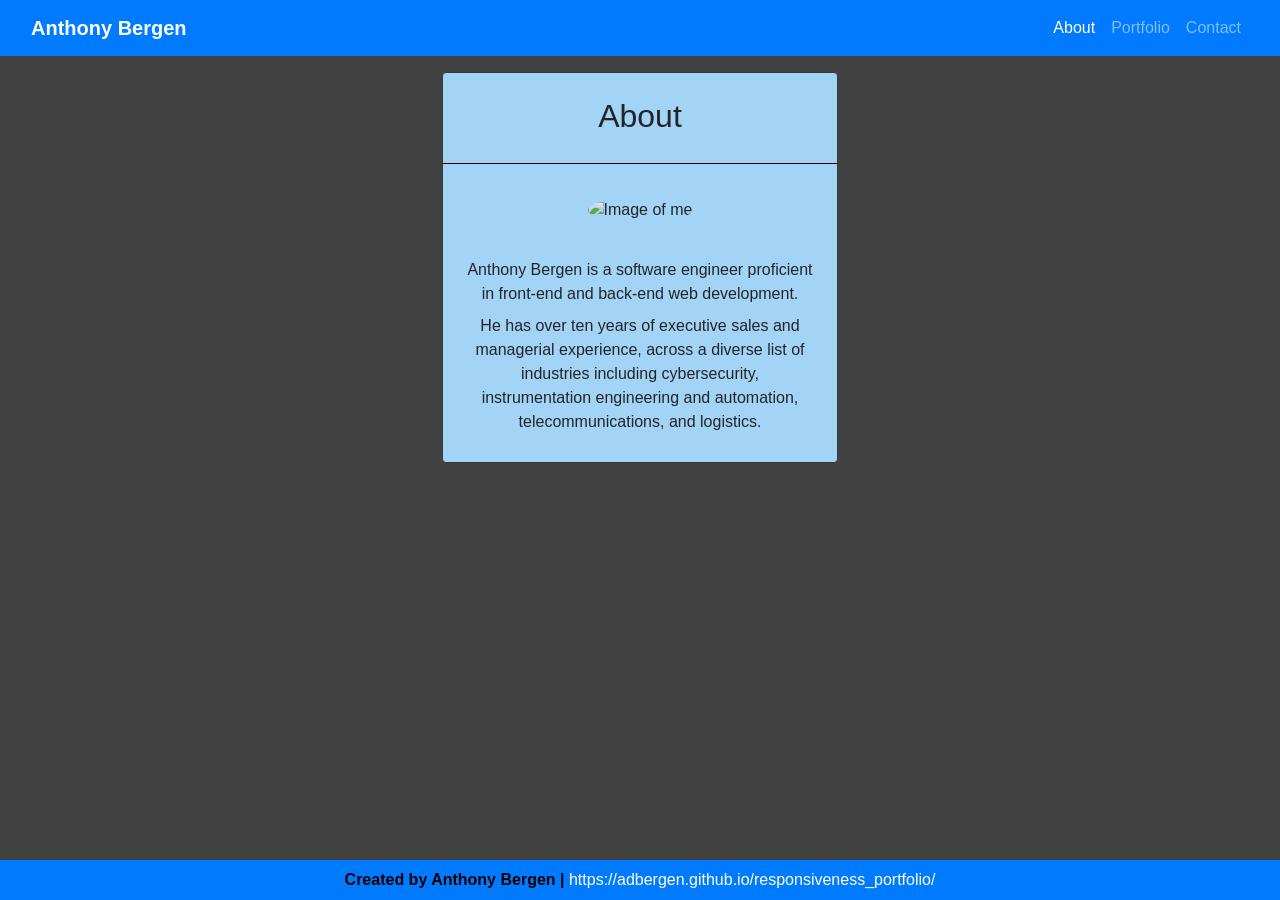
==== index.html @ da4e07c2 "live site enabled" ====
<!DOCTYPE html>
<html lang="en">

<head>
  <meta charset="UTF-8">
  <meta name="viewport" content="width=device-width, initial-scale=1.0">
  <meta http-equiv="X-UA-Compatible" content="ie=edge">
  <meta name="Description" content="Enter your description here" />
  <link rel="stylesheet" href="https://cdnjs.cloudflare.com/ajax/libs/twitter-bootstrap/4.5.0/css/bootstrap.min.css">
  <link rel="stylesheet" href="https://cdnjs.cloudflare.com/ajax/libs/font-awesome/5.13.1/css/all.min.css">
  <link rel="stylesheet" href="assets/css/style.css">
  <title>Anthony Bergen | Software Engineer</title>
</head>

<header>
  <nav class="navbar navbar-expand-lg navbar-dark bg-primary">
    <div class="container-fluid">
      <a class="navbar-brand" href="https://adbergen.github.io/responsiveness_portfolio/"><strong>Anthony
          Bergen</strong></a>
      <button class="navbar-toggler" type="button" data-toggle="collapse" data-target="#navbarNavAltMarkup"
        aria-controls="navbarNavAltMarkup" aria-expanded="false" aria-label="Toggle navigation">
        <span class="navbar-toggler-icon"></span>
      </button>
      <div class="collapse navbar-collapse" id="navbarNavAltMarkup">
        <div class="navbar-nav ml-auto">
          <a class="nav-item nav-link ml-auto active" href="index.html">About</a>
          <a class="nav-item nav-link ml-auto" href="assets/html/portfolio.html">Portfolio</a>
          <a class="nav-item nav-link ml-auto" href="assets/html/contact.html">Contact</a>
        </div>
      </div>
    </div>
  </nav>
</header>

<body>

  <main class="container-fluid text-center mt-3 mb-5">
    <div class="row pb-5">
      <div class="col-sm-4">
      </div>
      <div class="col-sm-4">
        <div class="card border border-dark">
          <h2 class="card-title pt-4">About</h2>
          <hr>
          <img class="img-fluid rounded-circle p-3 mx-auto"
            src="https://media-exp1.licdn.com/dms/image/C4E03AQHP4f3U4McQZw/profile-displayphoto-shrink_200_200/0?e=1600905600&v=beta&t=97a49gcaRYvp-vtT2CuWY1fF0eI5KSPFbIOoDlyoC4k"
            alt="Image of me">
          <div class="card-body">
            <div class="card-text">Anthony Bergen is a software engineer proficient in front-end and back-end web
              development.
            </div>
            <div class="card-text p-2">
              He has over ten years of executive sales and managerial experience, across a diverse
              list of industries including cybersecurity, instrumentation engineering and automation,
              telecommunications, and logistics.
            </div>
          </div>
        </div>
      </div>
      <div class="col-sm-4">
      </div>
    </div>
  </main>

  <footer class="page-footer footer-expand fixed-bottom">
    <div class="text-center py-2 bg-primary"><strong>Created by Anthony Bergen |</strong>
      <a href="https://adbergen.github.io/responsiveness_portfolio/">https://adbergen.github.io/responsiveness_portfolio/
      </a>
    </div>
  </footer>

  <script src="https://cdnjs.cloudflare.com/ajax/libs/jquery/3.5.1/jquery.slim.min.js"></script>
  <script src="https://cdnjs.cloudflare.com/ajax/libs/popper.js/1.16.1/umd/popper.min.js"></script>
  <script src="https://cdnjs.cloudflare.com/ajax/libs/twitter-bootstrap/4.5.0/js/bootstrap.min.js"></script>

</body>

</html>
---- assets/css/style.css ----
body {
  background-color: rgb(65, 65, 65);
}

.card {
  background-color: #a4d4f5
}

hr {
  display: block;
  height: 2px;
  border: 0;
  border-top: 1px solid black;
  margin: 1em 0;
  padding: 0;
}

footer div {
  color: black;
}

footer a {
  color: white;
}
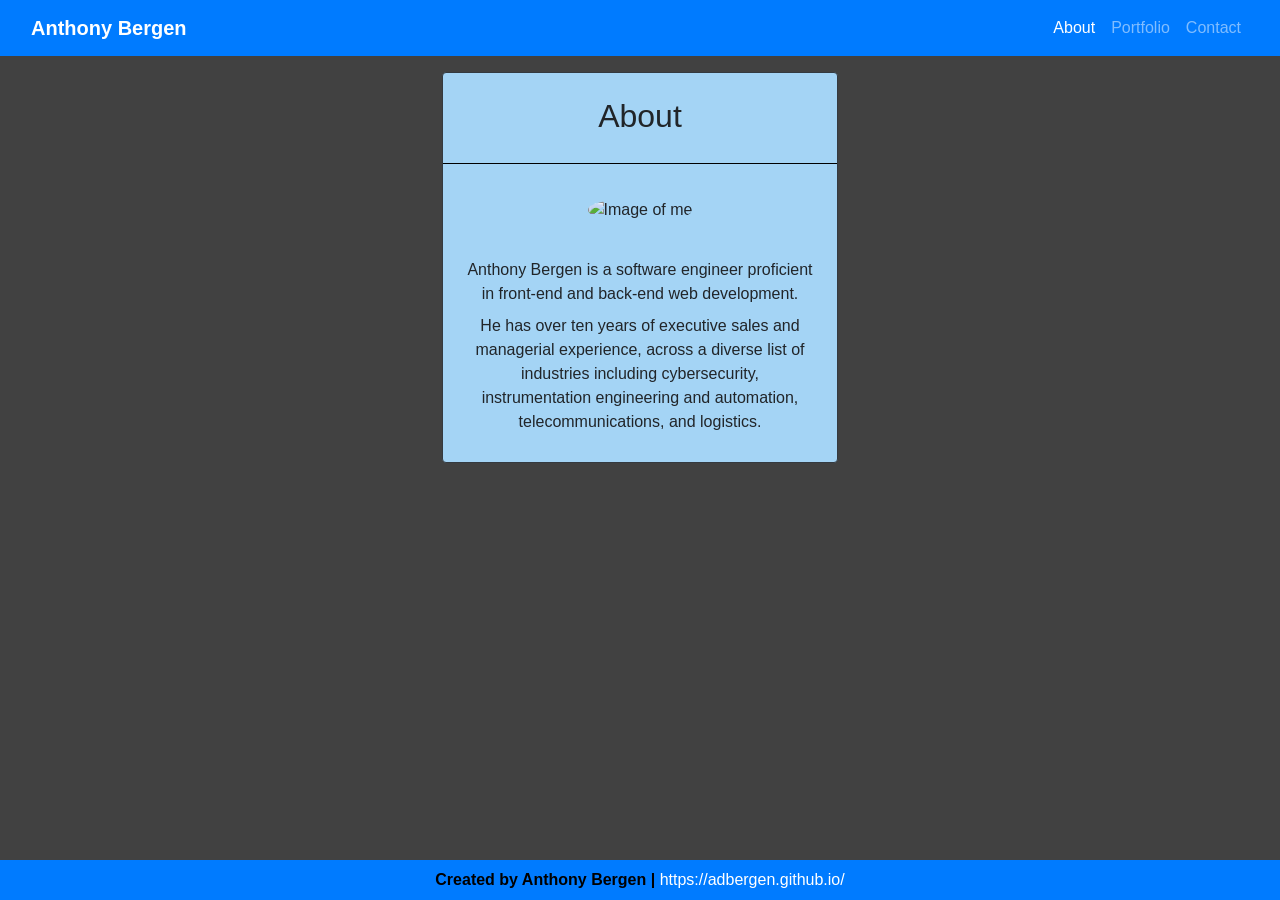
==== commit e23ae598: "fixed corresponding webpage address in footer" ====
--- a/index.html
+++ b/index.html
@@ -64,7 +64,7 @@
 
   <footer class="page-footer footer-expand fixed-bottom">
     <div class="text-center py-2 bg-primary"><strong>Created by Anthony Bergen |</strong>
-      <a href="https://adbergen.github.io/responsiveness_portfolio/">https://adbergen.github.io/responsiveness_portfolio/
+      <a href="https://adbergen.github.io/">https://adbergen.github.io/
       </a>
     </div>
   </footer>
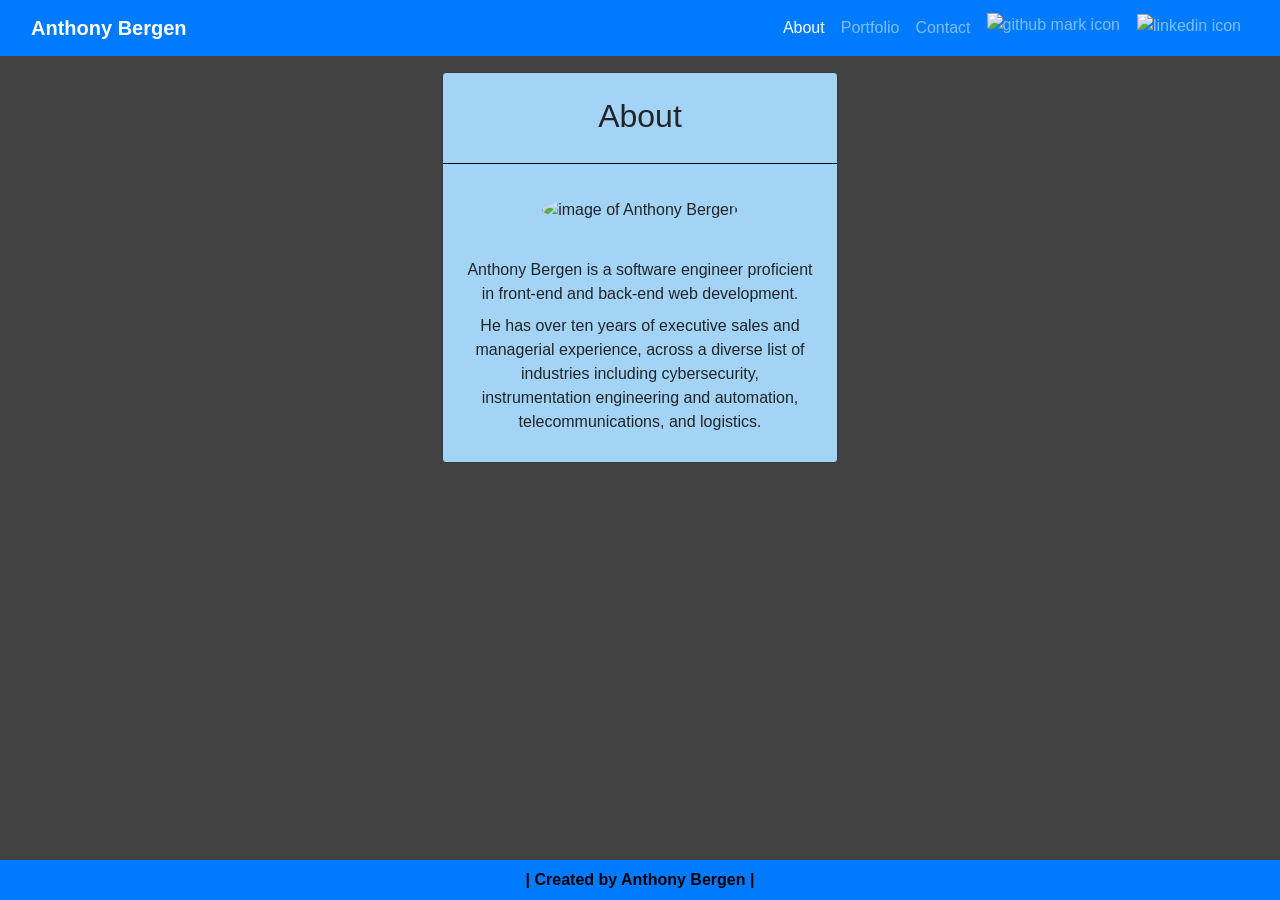
==== commit 48f9526e: "updated completed projects" ====
--- a/index.html
+++ b/index.html
@@ -5,46 +5,63 @@
   <meta charset="UTF-8">
   <meta name="viewport" content="width=device-width, initial-scale=1.0">
   <meta http-equiv="X-UA-Compatible" content="ie=edge">
-  <meta name="Description" content="Enter your description here" />
+  <meta name="Description" content="Enter your description here">
+  <link rel="icon" type="image/png" href="assets/images/favicon/favicon-32x32.png">
   <link rel="stylesheet" href="https://cdnjs.cloudflare.com/ajax/libs/twitter-bootstrap/4.5.0/css/bootstrap.min.css">
   <link rel="stylesheet" href="https://cdnjs.cloudflare.com/ajax/libs/font-awesome/5.13.1/css/all.min.css">
+  <link rel="stylesheet" href="https://cdnjs.cloudflare.com/ajax/libs/font-awesome/4.7.0/css/font-awesome.min.css">
   <link rel="stylesheet" href="assets/css/style.css">
+  <!-- title starts here -->
   <title>Anthony Bergen | Software Engineer</title>
+  <!-- title ends here -->
 </head>
 
-<header>
-  <nav class="navbar navbar-expand-lg navbar-dark bg-primary">
-    <div class="container-fluid">
-      <a class="navbar-brand" href="https://adbergen.github.io/responsiveness_portfolio/"><strong>Anthony
-          Bergen</strong></a>
-      <button class="navbar-toggler" type="button" data-toggle="collapse" data-target="#navbarNavAltMarkup"
-        aria-controls="navbarNavAltMarkup" aria-expanded="false" aria-label="Toggle navigation">
-        <span class="navbar-toggler-icon"></span>
-      </button>
-      <div class="collapse navbar-collapse" id="navbarNavAltMarkup">
-        <div class="navbar-nav ml-auto">
-          <a class="nav-item nav-link ml-auto active" href="index.html">About</a>
-          <a class="nav-item nav-link ml-auto" href="assets/html/portfolio.html">Portfolio</a>
-          <a class="nav-item nav-link ml-auto" href="assets/html/contact.html">Contact</a>
+<body>
+  <header>
+
+    <!-- navbar starts here -->
+    <nav class="navbar navbar-expand-lg navbar-dark bg-primary">
+      <div class="container-fluid">
+        <a class="navbar-brand" href="https://adbergen.github.io/responsiveness-portfolio/"><strong>Anthony
+            Bergen</strong></a>
+        <button class="navbar-toggler" type="button" data-toggle="collapse" data-target="#navbarNavAltMarkup"
+          aria-controls="navbarNavAltMarkup" aria-expanded="false" aria-label="Toggle navigation">
+          <span class="navbar-toggler-icon"></span>
+        </button>
+        <div class="collapse navbar-collapse" id="navbarNavAltMarkup">
+          <div class="navbar-nav ml-auto">
+            <!-- navbar links start here -->
+            <a class="nav-item nav-link ml-auto active" href="index.html">About</a>
+            <a class="nav-item nav-link ml-auto" href="assets/html/portfolio.html">Portfolio</a>
+            <a class="nav-item nav-link ml-auto" href="assets/html/contact.html">Contact</a>
+            <a class="nav-item nav-link ml-auto" id="github-mark" href="https://github.com/adbergen" target="_blank">
+              <img class="img-fluid" src="assets/images/github-mark/github-mark-32px.png" alt="github mark icon">
+            </a>
+            <a class="nav-item nav-link ml-auto" id="linkedin" href="https://linkedin.com/in/anthonybergen"
+              target="_blank">
+              <img class="img-fluid" src="assets/images/linkedin/linkedin.png" alt="linkedin icon">
+            </a>
+            <!-- navbar links end here -->
+          </div>
         </div>
       </div>
-    </div>
-  </nav>
-</header>
+    </nav>
+  </header>
+  <!-- navbar ends here -->
 
-<body>
-
+  <!-- main/about starts here -->
   <main class="container-fluid text-center mt-3 mb-5">
     <div class="row pb-5">
       <div class="col-sm-4">
       </div>
       <div class="col-sm-4">
-        <div class="card border border-dark">
+        <!-- article starts here -->
+        <article class="card border border-dark">
           <h2 class="card-title pt-4">About</h2>
           <hr>
           <img class="img-fluid rounded-circle p-3 mx-auto"
             src="https://media-exp1.licdn.com/dms/image/C4E03AQHP4f3U4McQZw/profile-displayphoto-shrink_200_200/0?e=1600905600&v=beta&t=97a49gcaRYvp-vtT2CuWY1fF0eI5KSPFbIOoDlyoC4k"
-            alt="Image of me">
+            alt="image of Anthony Bergen">
           <div class="card-body">
             <div class="card-text">Anthony Bergen is a software engineer proficient in front-end and back-end web
               development.
@@ -55,24 +72,28 @@
               telecommunications, and logistics.
             </div>
           </div>
-        </div>
+        </article>
+        <!-- article ends here -->
       </div>
       <div class="col-sm-4">
       </div>
     </div>
   </main>
+  <!-- main/about ends here -->
 
+  <!-- footer starts here -->
   <footer class="page-footer footer-expand fixed-bottom">
-    <div class="text-center py-2 bg-primary"><strong>Created by Anthony Bergen |</strong>
-      <a href="https://adbergen.github.io/">https://adbergen.github.io/
-      </a>
+    <div class="text-center py-2 bg-primary"><strong>| Created by Anthony Bergen |</strong>
     </div>
   </footer>
+  <!-- footer ends here -->
 
+  <!-- scripts starts here -->
   <script src="https://cdnjs.cloudflare.com/ajax/libs/jquery/3.5.1/jquery.slim.min.js"></script>
   <script src="https://cdnjs.cloudflare.com/ajax/libs/popper.js/1.16.1/umd/popper.min.js"></script>
   <script src="https://cdnjs.cloudflare.com/ajax/libs/twitter-bootstrap/4.5.0/js/bootstrap.min.js"></script>
+  <!-- scripts end here -->
 
 </body>
 
-</html>
+</html>
--- a/assets/css/style.css
+++ b/assets/css/style.css
@@ -1,24 +1,40 @@
+#github-mark {
+  margin: -4px 1px;
+}
+
+#github-mark:hover {
+ opacity: 0.7
+}
+
+#linkedin {
+ margin: -3px 0px;
+}
+
+#linkedin:hover {
+opacity: 0.7
+}
+
 body {
-  background-color: rgb(65, 65, 65);
+ background-color: rgb(65, 65, 65);
 }
 
 .card {
-  background-color: #a4d4f5
+ background-color: #a4d4f5
 }
 
 hr {
-  display: block;
-  height: 2px;
-  border: 0;
-  border-top: 1px solid black;
-  margin: 1em 0;
-  padding: 0;
+ display: block;
+ height: 2px;
+ border: 0;
+ border-top: 1px solid black;
+ margin: 1em 0;
+ padding: 0;
 }
 
 footer div {
-  color: black;
+ color: black;
 }
 
 footer a {
-  color: white;
+ color: white;
 }
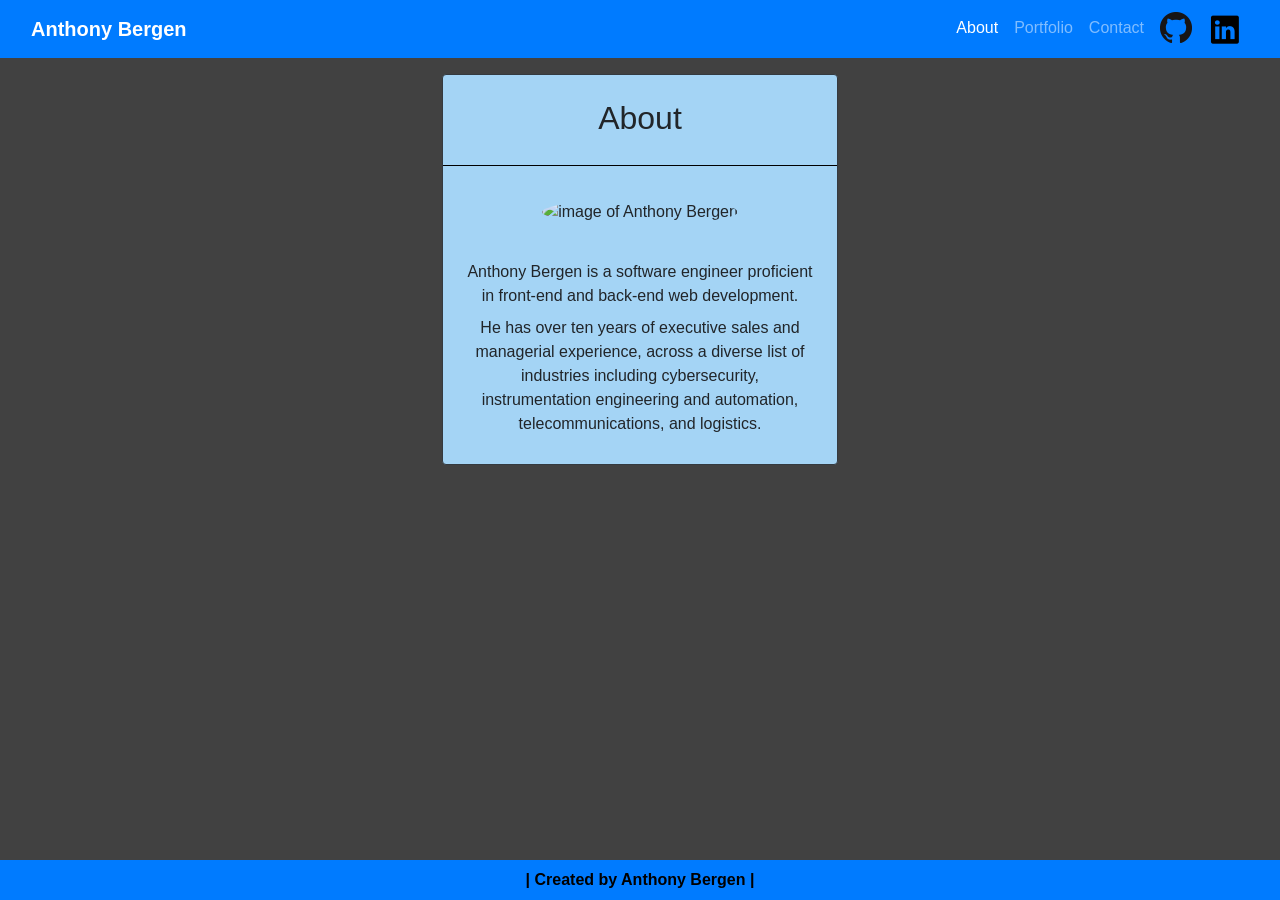
==== commit 73a25236: "fixed homepage path" ====
--- a/index.html
+++ b/index.html
@@ -22,7 +22,7 @@
     <!-- navbar starts here -->
     <nav class="navbar navbar-expand-lg navbar-dark bg-primary">
       <div class="container-fluid">
-        <a class="navbar-brand" href="https://adbergen.github.io/responsiveness-portfolio/"><strong>Anthony
+        <a class="navbar-brand" href="https://adbergen.github.io/"><strong>Anthony
             Bergen</strong></a>
         <button class="navbar-toggler" type="button" data-toggle="collapse" data-target="#navbarNavAltMarkup"
           aria-controls="navbarNavAltMarkup" aria-expanded="false" aria-label="Toggle navigation">
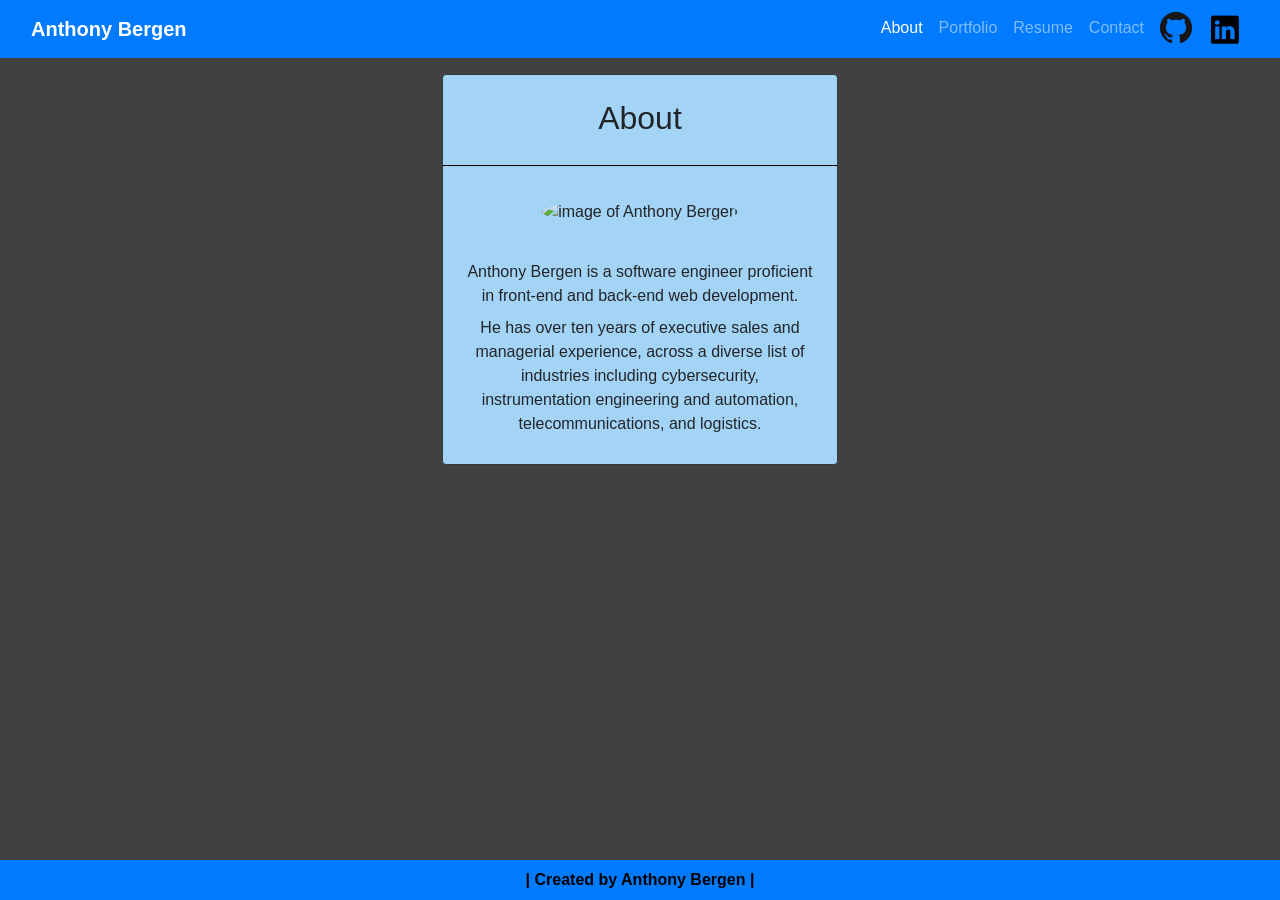
==== commit faa84a2b: "added contact information" ====
--- a/index.html
+++ b/index.html
@@ -1,99 +1,152 @@
 <!DOCTYPE html>
 <html lang="en">
+  <head>
+    <meta charset="UTF-8" />
+    <meta name="viewport" content="width=device-width, initial-scale=1.0" />
+    <meta http-equiv="X-UA-Compatible" content="ie=edge" />
+    <meta name="Description" content="Enter your description here" />
+    <link
+      rel="icon"
+      type="image/png"
+      href="assets/images/favicon/favicon-32x32.png"
+    />
+    <link
+      rel="stylesheet"
+      href="https://cdnjs.cloudflare.com/ajax/libs/twitter-bootstrap/4.5.0/css/bootstrap.min.css"
+    />
+    <link
+      rel="stylesheet"
+      href="https://cdnjs.cloudflare.com/ajax/libs/font-awesome/5.13.1/css/all.min.css"
+    />
+    <link
+      rel="stylesheet"
+      href="https://cdnjs.cloudflare.com/ajax/libs/font-awesome/4.7.0/css/font-awesome.min.css"
+    />
+    <link rel="stylesheet" href="assets/css/style.css" />
+    <!-- title starts here -->
+    <title>Anthony Bergen | Software Engineer</title>
+    <!-- title ends here -->
+  </head>
 
-<head>
-  <meta charset="UTF-8">
-  <meta name="viewport" content="width=device-width, initial-scale=1.0">
-  <meta http-equiv="X-UA-Compatible" content="ie=edge">
-  <meta name="Description" content="Enter your description here">
-  <link rel="icon" type="image/png" href="assets/images/favicon/favicon-32x32.png">
-  <link rel="stylesheet" href="https://cdnjs.cloudflare.com/ajax/libs/twitter-bootstrap/4.5.0/css/bootstrap.min.css">
-  <link rel="stylesheet" href="https://cdnjs.cloudflare.com/ajax/libs/font-awesome/5.13.1/css/all.min.css">
-  <link rel="stylesheet" href="https://cdnjs.cloudflare.com/ajax/libs/font-awesome/4.7.0/css/font-awesome.min.css">
-  <link rel="stylesheet" href="assets/css/style.css">
-  <!-- title starts here -->
-  <title>Anthony Bergen | Software Engineer</title>
-  <!-- title ends here -->
-</head>
-
-<body>
-  <header>
-
-    <!-- navbar starts here -->
-    <nav class="navbar navbar-expand-lg navbar-dark bg-primary">
-      <div class="container-fluid">
-        <a class="navbar-brand" href="https://adbergen.github.io/"><strong>Anthony
-            Bergen</strong></a>
-        <button class="navbar-toggler" type="button" data-toggle="collapse" data-target="#navbarNavAltMarkup"
-          aria-controls="navbarNavAltMarkup" aria-expanded="false" aria-label="Toggle navigation">
-          <span class="navbar-toggler-icon"></span>
-        </button>
-        <div class="collapse navbar-collapse" id="navbarNavAltMarkup">
-          <div class="navbar-nav ml-auto">
-            <!-- navbar links start here -->
-            <a class="nav-item nav-link ml-auto active" href="index.html">About</a>
-            <a class="nav-item nav-link ml-auto" href="assets/html/portfolio.html">Portfolio</a>
-            <a class="nav-item nav-link ml-auto" href="assets/html/contact.html">Contact</a>
-            <a class="nav-item nav-link ml-auto" id="github-mark" href="https://github.com/adbergen" target="_blank">
-              <img class="img-fluid" src="assets/images/github-mark/github-mark-32px.png" alt="github mark icon">
-            </a>
-            <a class="nav-item nav-link ml-auto" id="linkedin" href="https://linkedin.com/in/anthonybergen"
-              target="_blank">
-              <img class="img-fluid" src="assets/images/linkedin/linkedin.png" alt="linkedin icon">
-            </a>
-            <!-- navbar links end here -->
+  <body>
+    <header>
+      <!-- navbar starts here -->
+      <nav class="navbar navbar-expand-lg navbar-dark bg-primary">
+        <div class="container-fluid">
+          <a class="navbar-brand" href="https://adbergen.github.io/"
+            ><strong>Anthony Bergen</strong></a
+          >
+          <button
+            class="navbar-toggler"
+            type="button"
+            data-toggle="collapse"
+            data-target="#navbarNavAltMarkup"
+            aria-controls="navbarNavAltMarkup"
+            aria-expanded="false"
+            aria-label="Toggle navigation"
+          >
+            <span class="navbar-toggler-icon"></span>
+          </button>
+          <div class="collapse navbar-collapse" id="navbarNavAltMarkup">
+            <div class="navbar-nav ml-auto">
+              <!-- navbar links start here -->
+              <a class="nav-item nav-link ml-auto active" href="index.html"
+                >About</a
+              >
+              <a
+                class="nav-item nav-link ml-auto"
+                href="assets/html/portfolio.html"
+                >Portfolio</a
+              >
+              <a
+                class="nav-item nav-link ml-auto"
+                href="https://drive.google.com/file/d/1WuMCwg68WfNHswutbGghRH2Df2c-ySr3/view?usp=sharing"
+                target="_blank"
+                >Resume</a
+              >
+              <a
+                class="nav-item nav-link ml-auto"
+                href="assets/html/contact.html"
+                >Contact</a
+              >
+              <a
+                class="nav-item nav-link ml-auto"
+                id="github-mark"
+                href="https://github.com/adbergen"
+                target="_blank"
+              >
+                <img
+                  class="img-fluid"
+                  src="assets/images/github-mark/github-mark-32px.png"
+                  alt="github mark icon"
+                />
+              </a>
+              <a
+                class="nav-item nav-link ml-auto"
+                id="linkedin"
+                href="https://linkedin.com/in/anthonybergen"
+                target="_blank"
+              >
+                <img
+                  class="img-fluid"
+                  src="assets/images/linkedin/linkedin.png"
+                  alt="linkedin icon"
+                />
+              </a>
+              <!-- navbar links end here -->
+            </div>
           </div>
         </div>
+      </nav>
+    </header>
+    <!-- navbar ends here -->
+
+    <!-- main/about starts here -->
+    <main class="container-fluid text-center mt-3 mb-5">
+      <div class="row pb-5">
+        <div class="col-sm-4"></div>
+        <div class="col-sm-4">
+          <!-- article starts here -->
+          <article class="card border border-dark">
+            <h2 class="card-title pt-4">About</h2>
+            <hr />
+            <img
+              class="img-fluid rounded-circle p-3 mx-auto"
+              src="https://media-exp1.licdn.com/dms/image/C4E03AQHP4f3U4McQZw/profile-displayphoto-shrink_200_200/0?e=1600905600&v=beta&t=97a49gcaRYvp-vtT2CuWY1fF0eI5KSPFbIOoDlyoC4k"
+              alt="image of Anthony Bergen"
+            />
+            <div class="card-body">
+              <div class="card-text">
+                Anthony Bergen is a software engineer proficient in front-end
+                and back-end web development.
+              </div>
+              <div class="card-text p-2">
+                He has over ten years of executive sales and managerial
+                experience, across a diverse list of industries including
+                cybersecurity, instrumentation engineering and automation,
+                telecommunications, and logistics.
+              </div>
+            </div>
+          </article>
+          <!-- article ends here -->
+        </div>
+        <div class="col-sm-4"></div>
       </div>
-    </nav>
-  </header>
-  <!-- navbar ends here -->
+    </main>
+    <!-- main/about ends here -->
 
-  <!-- main/about starts here -->
-  <main class="container-fluid text-center mt-3 mb-5">
-    <div class="row pb-5">
-      <div class="col-sm-4">
+    <!-- footer starts here -->
+    <footer class="page-footer footer-expand fixed-bottom">
+      <div class="text-center py-2 bg-primary">
+        <strong>| Created by Anthony Bergen |</strong>
       </div>
-      <div class="col-sm-4">
-        <!-- article starts here -->
-        <article class="card border border-dark">
-          <h2 class="card-title pt-4">About</h2>
-          <hr>
-          <img class="img-fluid rounded-circle p-3 mx-auto"
-            src="https://media-exp1.licdn.com/dms/image/C4E03AQHP4f3U4McQZw/profile-displayphoto-shrink_200_200/0?e=1600905600&v=beta&t=97a49gcaRYvp-vtT2CuWY1fF0eI5KSPFbIOoDlyoC4k"
-            alt="image of Anthony Bergen">
-          <div class="card-body">
-            <div class="card-text">Anthony Bergen is a software engineer proficient in front-end and back-end web
-              development.
-            </div>
-            <div class="card-text p-2">
-              He has over ten years of executive sales and managerial experience, across a diverse
-              list of industries including cybersecurity, instrumentation engineering and automation,
-              telecommunications, and logistics.
-            </div>
-          </div>
-        </article>
-        <!-- article ends here -->
-      </div>
-      <div class="col-sm-4">
-      </div>
-    </div>
-  </main>
-  <!-- main/about ends here -->
+    </footer>
+    <!-- footer ends here -->
 
-  <!-- footer starts here -->
-  <footer class="page-footer footer-expand fixed-bottom">
-    <div class="text-center py-2 bg-primary"><strong>| Created by Anthony Bergen |</strong>
-    </div>
-  </footer>
-  <!-- footer ends here -->
-
-  <!-- scripts starts here -->
-  <script src="https://cdnjs.cloudflare.com/ajax/libs/jquery/3.5.1/jquery.slim.min.js"></script>
-  <script src="https://cdnjs.cloudflare.com/ajax/libs/popper.js/1.16.1/umd/popper.min.js"></script>
-  <script src="https://cdnjs.cloudflare.com/ajax/libs/twitter-bootstrap/4.5.0/js/bootstrap.min.js"></script>
-  <!-- scripts end here -->
-
-</body>
-
-</html>+    <!-- scripts starts here -->
+    <script src="https://cdnjs.cloudflare.com/ajax/libs/jquery/3.5.1/jquery.slim.min.js"></script>
+    <script src="https://cdnjs.cloudflare.com/ajax/libs/popper.js/1.16.1/umd/popper.min.js"></script>
+    <script src="https://cdnjs.cloudflare.com/ajax/libs/twitter-bootstrap/4.5.0/js/bootstrap.min.js"></script>
+    <!-- scripts end here -->
+  </body>
+</html>
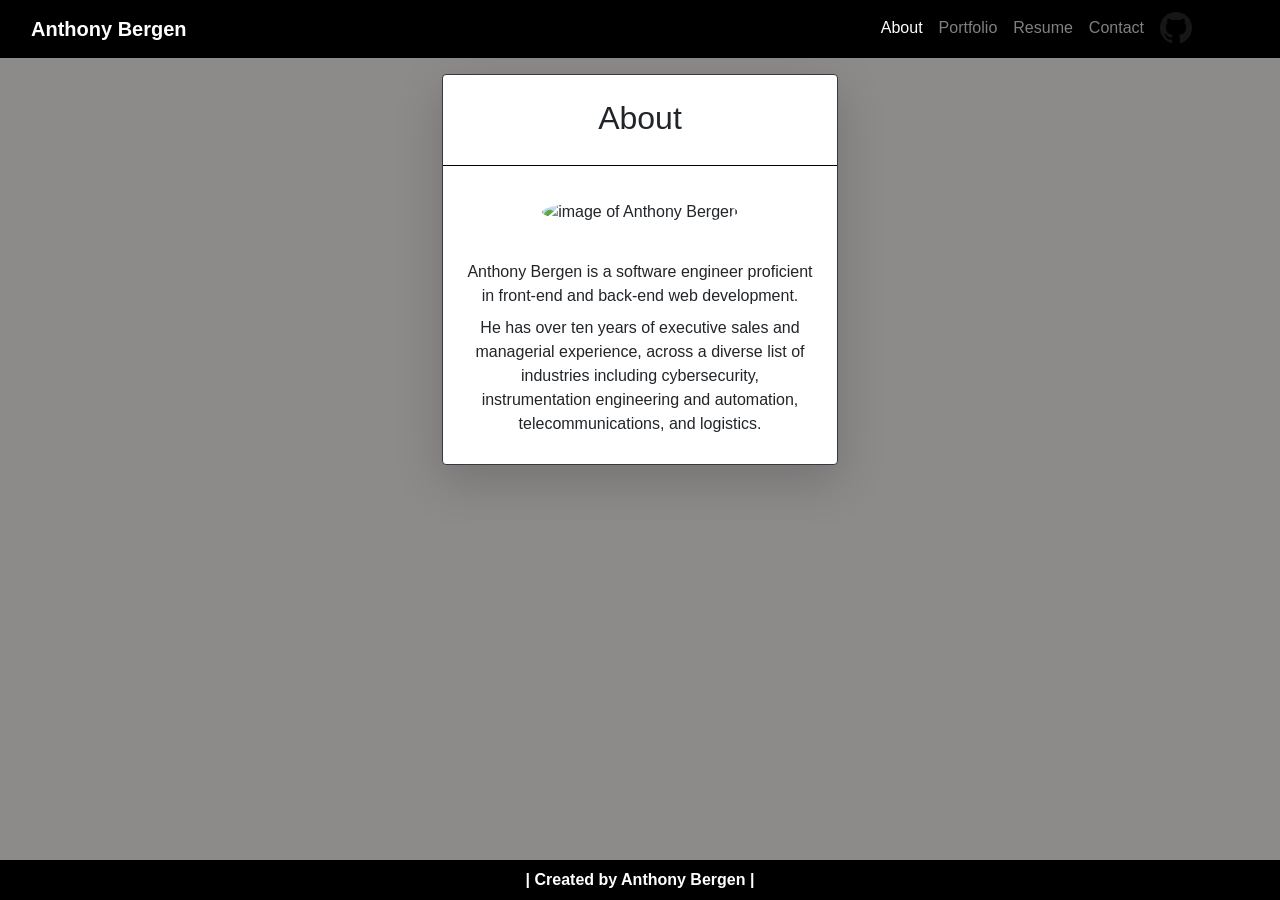
==== commit a9af5ba0: "added shadows to about and contact, redoing color scheme" ====
--- a/index.html
+++ b/index.html
@@ -31,11 +31,11 @@
   <body>
     <header>
       <!-- navbar starts here -->
-      <nav class="navbar navbar-expand-lg navbar-dark bg-primary">
+      <nav class="navbar navbar-expand-lg navbar-dark">
         <div class="container-fluid">
           <a class="navbar-brand" href="https://adbergen.github.io/"
-            ><strong>Anthony Bergen</strong></a
-          >
+            ><strong>Anthony Bergen</strong>
+          </a>
           <button
             class="navbar-toggler"
             type="button"
@@ -107,7 +107,7 @@
         <div class="col-sm-4"></div>
         <div class="col-sm-4">
           <!-- article starts here -->
-          <article class="card border border-dark">
+          <article class="card border border-dark shadow-lg">
             <h2 class="card-title pt-4">About</h2>
             <hr />
             <img
@@ -137,7 +137,7 @@
 
     <!-- footer starts here -->
     <footer class="page-footer footer-expand fixed-bottom">
-      <div class="text-center py-2 bg-primary">
+      <div class="text-center py-2">
         <strong>| Created by Anthony Bergen |</strong>
       </div>
     </footer>
--- a/assets/css/style.css
+++ b/assets/css/style.css
@@ -1,40 +1,40 @@
+nav {
+  background-color: black;
+}
 #github-mark {
   margin: -4px 1px;
 }
 
 #github-mark:hover {
- opacity: 0.7
+  opacity: 0.7;
 }
 
 #linkedin {
- margin: -3px 0px;
+  margin: -3px 0px;
 }
 
 #linkedin:hover {
-opacity: 0.7
+  opacity: 0.7;
 }
 
 body {
- background-color: rgb(65, 65, 65);
+  background-color: rgb(141, 138, 138);
 }
 
 .card {
- background-color: #a4d4f5
+  background-color: white;
 }
 
 hr {
- display: block;
- height: 2px;
- border: 0;
- border-top: 1px solid black;
- margin: 1em 0;
- padding: 0;
+  display: block;
+  height: 2px;
+  border: 0;
+  border-top: 1px solid black;
+  margin: 1em 0;
+  padding: 0;
 }
 
-footer div {
- color: black;
+footer {
+  background-color: black;
+  color: white;
 }
-
-footer a {
- color: white;
-}
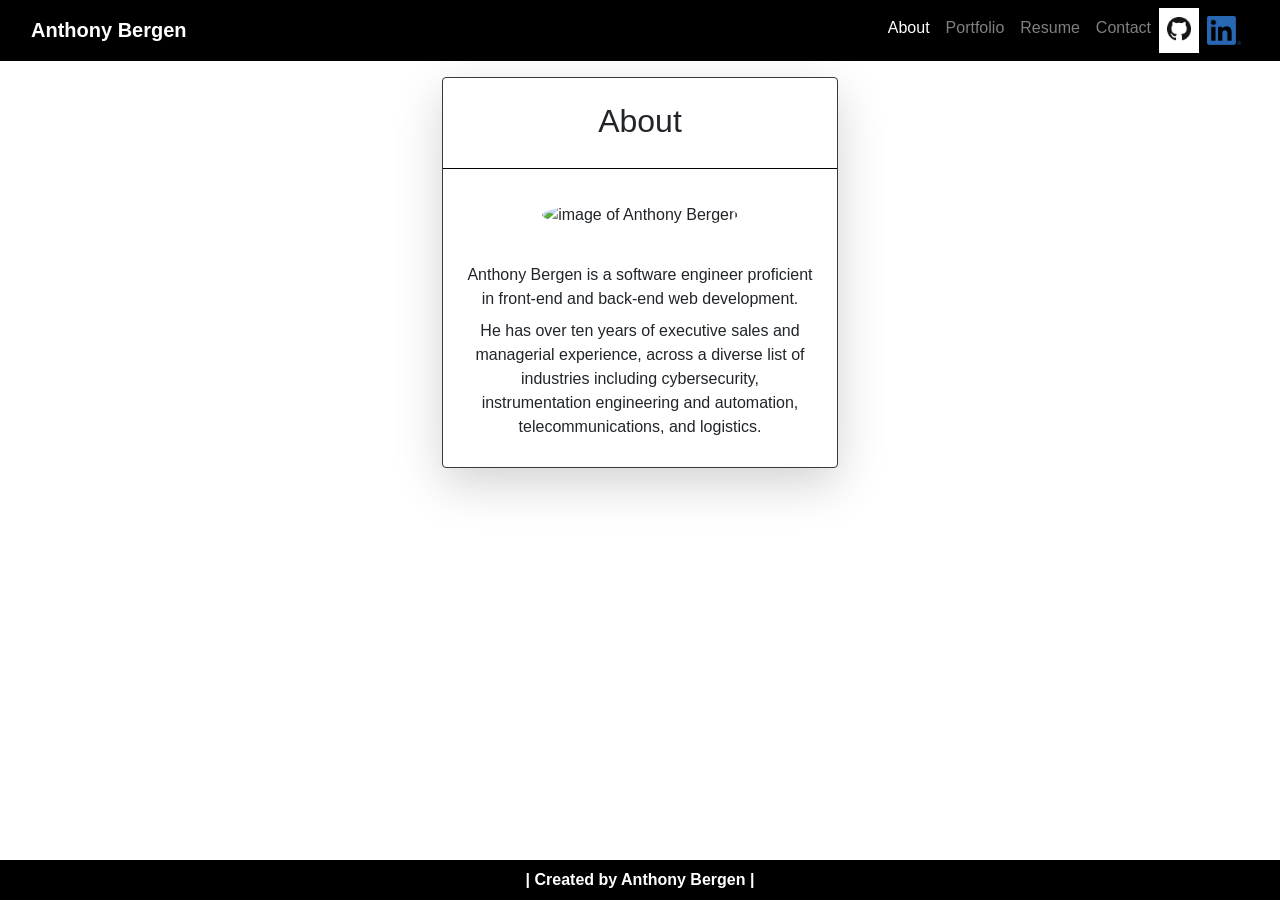
==== commit c87721a1: "fixed navbar social icons" ====
--- a/index.html
+++ b/index.html
@@ -77,7 +77,7 @@
               >
                 <img
                   class="img-fluid"
-                  src="assets/images/github-mark/github-mark-32px.png"
+                  src="assets/images/github-mark/github.png"
                   alt="github mark icon"
                 />
               </a>
--- a/assets/css/style.css
+++ b/assets/css/style.css
@@ -2,7 +2,9 @@
   background-color: black;
 }
 #github-mark {
-  margin: -4px 1px;
+  background-color: white;
+  width: 40px;
+  height: auto;
 }
 
 #github-mark:hover {
@@ -10,7 +12,8 @@
 }
 
 #linkedin {
-  margin: -3px 0px;
+  width: 50px;
+  height: auto;
 }
 
 #linkedin:hover {
@@ -18,7 +21,12 @@
 }
 
 body {
-  background-color: rgb(141, 138, 138);
+  background: url("https://dubaimonsters.com/wp-content/uploads/2018/04/High-Resolution-Background-Images.jpg")
+    no-repeat center center fixed;
+  -webkit-background-size: cover;
+  -moz-background-size: cover;
+  -o-background-size: cover;
+  background-size: cover;
 }
 
 .card {
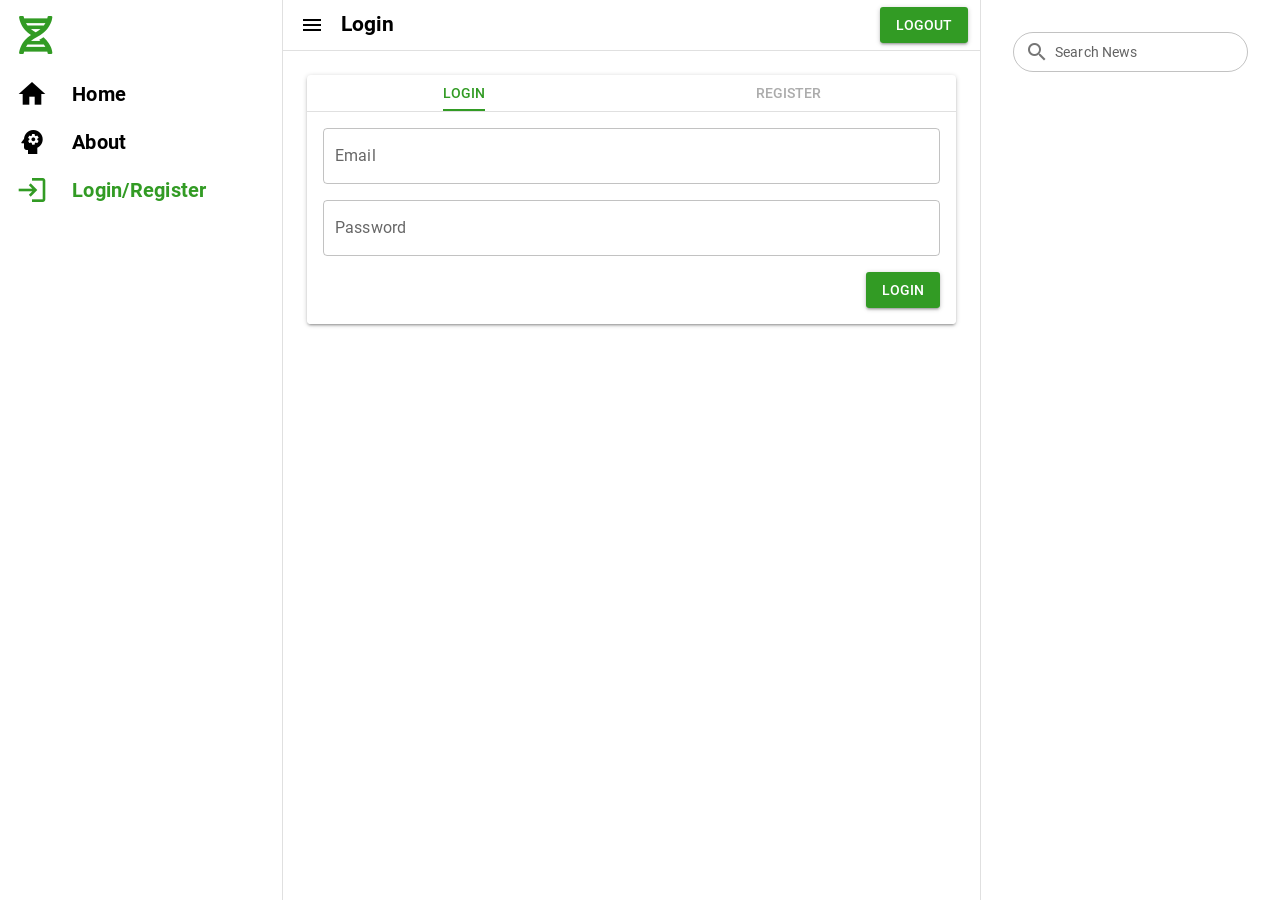
==== commit b899245f: "50921a6" ====
--- a/index.html
+++ b/index.html
@@ -1,152 +1 @@
-<!DOCTYPE html>
-<html lang="en">
-  <head>
-    <meta charset="UTF-8" />
-    <meta name="viewport" content="width=device-width, initial-scale=1.0" />
-    <meta http-equiv="X-UA-Compatible" content="ie=edge" />
-    <meta name="Description" content="Enter your description here" />
-    <link
-      rel="icon"
-      type="image/png"
-      href="assets/images/favicon/favicon-32x32.png"
-    />
-    <link
-      rel="stylesheet"
-      href="https://cdnjs.cloudflare.com/ajax/libs/twitter-bootstrap/4.5.0/css/bootstrap.min.css"
-    />
-    <link
-      rel="stylesheet"
-      href="https://cdnjs.cloudflare.com/ajax/libs/font-awesome/5.13.1/css/all.min.css"
-    />
-    <link
-      rel="stylesheet"
-      href="https://cdnjs.cloudflare.com/ajax/libs/font-awesome/4.7.0/css/font-awesome.min.css"
-    />
-    <link rel="stylesheet" href="assets/css/style.css" />
-    <!-- title starts here -->
-    <title>Anthony Bergen | Software Engineer</title>
-    <!-- title ends here -->
-  </head>
-
-  <body>
-    <header>
-      <!-- navbar starts here -->
-      <nav class="navbar navbar-expand-lg navbar-dark">
-        <div class="container-fluid">
-          <a class="navbar-brand" href="https://adbergen.github.io/"
-            ><strong>Anthony Bergen</strong>
-          </a>
-          <button
-            class="navbar-toggler"
-            type="button"
-            data-toggle="collapse"
-            data-target="#navbarNavAltMarkup"
-            aria-controls="navbarNavAltMarkup"
-            aria-expanded="false"
-            aria-label="Toggle navigation"
-          >
-            <span class="navbar-toggler-icon"></span>
-          </button>
-          <div class="collapse navbar-collapse" id="navbarNavAltMarkup">
-            <div class="navbar-nav ml-auto">
-              <!-- navbar links start here -->
-              <a class="nav-item nav-link ml-auto active" href="index.html"
-                >About</a
-              >
-              <a
-                class="nav-item nav-link ml-auto"
-                href="assets/html/portfolio.html"
-                >Portfolio</a
-              >
-              <a
-                class="nav-item nav-link ml-auto"
-                href="https://drive.google.com/file/d/1WuMCwg68WfNHswutbGghRH2Df2c-ySr3/view?usp=sharing"
-                target="_blank"
-                >Resume</a
-              >
-              <a
-                class="nav-item nav-link ml-auto"
-                href="assets/html/contact.html"
-                >Contact</a
-              >
-              <a
-                class="nav-item nav-link ml-auto"
-                id="github-mark"
-                href="https://github.com/adbergen"
-                target="_blank"
-              >
-                <img
-                  class="img-fluid"
-                  src="assets/images/github-mark/github.png"
-                  alt="github mark icon"
-                />
-              </a>
-              <a
-                class="nav-item nav-link ml-auto"
-                id="linkedin"
-                href="https://linkedin.com/in/anthonybergen"
-                target="_blank"
-              >
-                <img
-                  class="img-fluid"
-                  src="assets/images/linkedin/linkedin.png"
-                  alt="linkedin icon"
-                />
-              </a>
-              <!-- navbar links end here -->
-            </div>
-          </div>
-        </div>
-      </nav>
-    </header>
-    <!-- navbar ends here -->
-
-    <!-- main/about starts here -->
-    <main class="container-fluid text-center mt-3 mb-5">
-      <div class="row pb-5">
-        <div class="col-sm-4"></div>
-        <div class="col-sm-4">
-          <!-- article starts here -->
-          <article class="card border border-dark shadow-lg">
-            <h2 class="card-title pt-4">About</h2>
-            <hr />
-            <img
-              class="img-fluid rounded-circle p-3 mx-auto"
-              src="https://media-exp1.licdn.com/dms/image/C4E03AQHP4f3U4McQZw/profile-displayphoto-shrink_200_200/0?e=1600905600&v=beta&t=97a49gcaRYvp-vtT2CuWY1fF0eI5KSPFbIOoDlyoC4k"
-              alt="image of Anthony Bergen"
-            />
-            <div class="card-body">
-              <div class="card-text">
-                Anthony Bergen is a software engineer proficient in front-end
-                and back-end web development.
-              </div>
-              <div class="card-text p-2">
-                He has over ten years of executive sales and managerial
-                experience, across a diverse list of industries including
-                cybersecurity, instrumentation engineering and automation,
-                telecommunications, and logistics.
-              </div>
-            </div>
-          </article>
-          <!-- article ends here -->
-        </div>
-        <div class="col-sm-4"></div>
-      </div>
-    </main>
-    <!-- main/about ends here -->
-
-    <!-- footer starts here -->
-    <footer class="page-footer footer-expand fixed-bottom">
-      <div class="text-center py-2">
-        <strong>| Created by Anthony Bergen |</strong>
-      </div>
-    </footer>
-    <!-- footer ends here -->
-
-    <!-- scripts starts here -->
-    <script src="https://cdnjs.cloudflare.com/ajax/libs/jquery/3.5.1/jquery.slim.min.js"></script>
-    <script src="https://cdnjs.cloudflare.com/ajax/libs/popper.js/1.16.1/umd/popper.min.js"></script>
-    <script src="https://cdnjs.cloudflare.com/ajax/libs/twitter-bootstrap/4.5.0/js/bootstrap.min.js"></script>
-    <!-- scripts end here -->
-  </body>
-</html>
+<!DOCTYPE html><html><head><title>Blogology</title><meta charset=utf-8><meta name=description content="A multiplatform blog application"><meta name=format-detection content="telephone=no"><meta name=msapplication-tap-highlight content=no><meta name=viewport content="user-scalable=no,initial-scale=1,maximum-scale=1,minimum-scale=1,width=device-width"><link rel=icon type=image/png sizes=128x128 href=icons/favicon-128x128.png><link rel=icon type=image/png sizes=96x96 href=icons/favicon-96x96.png><link rel=icon type=image/png sizes=32x32 href=icons/favicon-32x32.png><link rel=icon type=image/png sizes=16x16 href=icons/favicon-16x16.png><link rel=icon type=image/ico href=favicon.ico><link href=css/vendor.ce0b50f3.css rel=stylesheet><link href=css/app.0e433876.css rel=stylesheet></head><body><div id=q-app></div><script src=js/vendor.ce8d841d.js></script><script src=js/app.ec7c506e.js></script></body></html>
